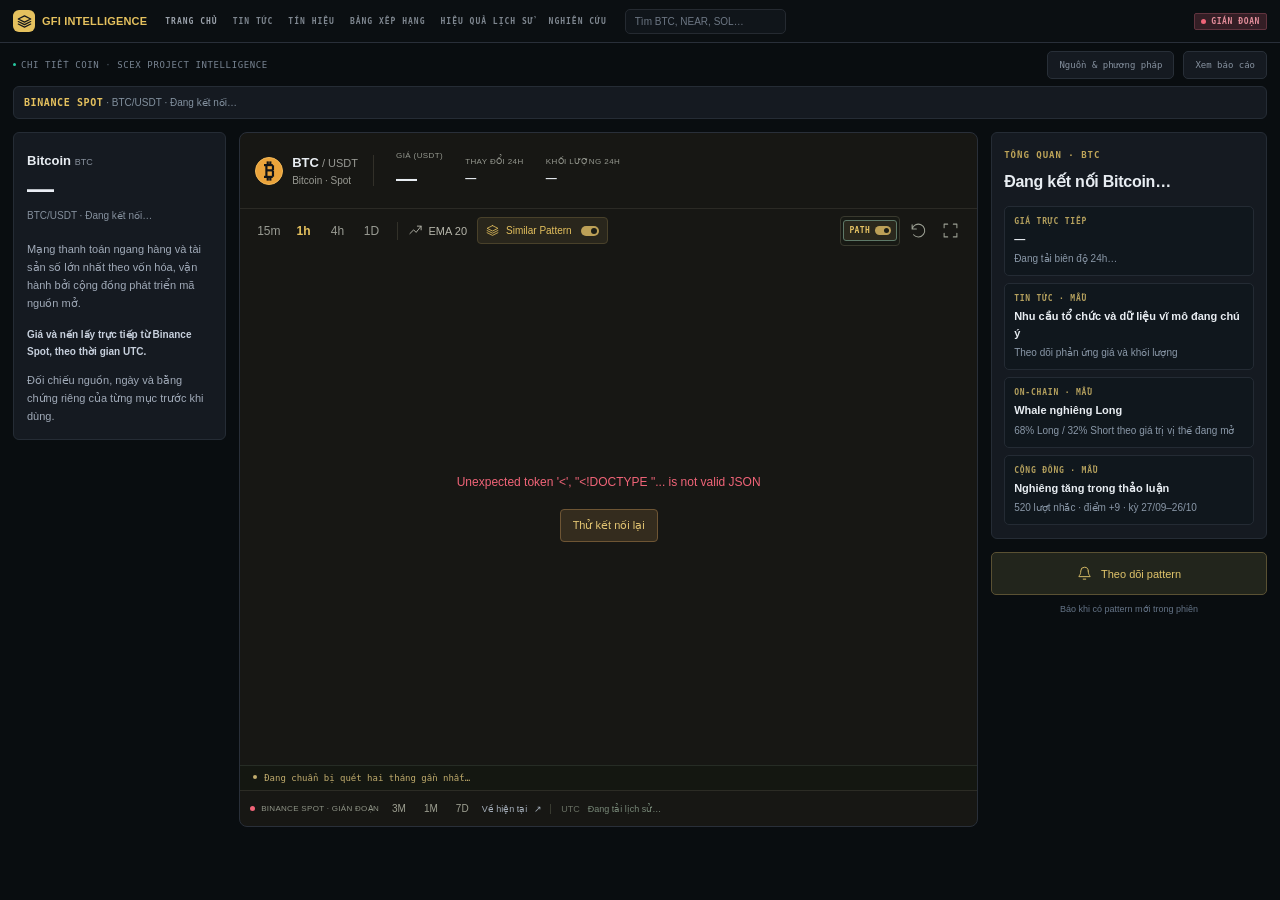
==== static/index.html @ c57b5324 "Initial GFI Similar Pattern V41 handoff" ====
<!doctype html>
<html lang="vi">
<head>
  <meta charset="UTF-8">
  <meta name="viewport" content="width=device-width, initial-scale=1">
  <meta name="theme-color" content="#0b0e11">
  <title>GFI Intelligence — Pattern Terminal</title>
  <link rel="icon" href="data:image/svg+xml,%3Csvg xmlns='http://www.w3.org/2000/svg' viewBox='0 0 32 32'%3E%3Crect width='32' height='32' rx='9' fill='%23e8bd57'/%3E%3Cpath d='M22 11h-9l-4 5 4 5h9v-6h-7' fill='none' stroke='%23101317' stroke-width='3'/%3E%3C/svg%3E">
  <link rel="stylesheet" href="styles.css">
  <link rel="stylesheet" href="reference.css?v=v40-r1">
  <link rel="stylesheet" href="spotlight.css?v=v41-arrow-only-r1">
  <script defer src="vendor/lightweight-charts.js"></script>
    <script defer src="live-feed.js?v=v39-case-sigma-r1"></script>
    <script defer src="pattern-presentation.js?v=v39-case-sigma-r1"></script>
    <script defer src="forecast-native.js?v=v40-v39-native-10-floor-r3"></script>
    <script defer src="forecast-arrows.js?v=v41-accuracy-r12"></script>
    <script defer src="app.js?v=v41-arrow-only-r1"></script>
</head>
<body>
<svg class="icon-library" xmlns="http://www.w3.org/2000/svg" aria-hidden="true"><defs>
  <symbol id="i-arrow" viewBox="0 0 24 24"><path d="M5 12h14m-6-6 6 6-6 6"/></symbol>
  <symbol id="i-trend" viewBox="0 0 24 24"><path d="m3 17 6-6 4 4 8-10m-6 0h6v6"/></symbol>
  <symbol id="i-bell" viewBox="0 0 24 24"><path d="M18 8a6 6 0 0 0-12 0c0 7-3 7-3 9h18c0-2-3-2-3-9M10 21h4"/></symbol>
  <symbol id="i-expand" viewBox="0 0 24 24"><path d="M8 3H3v5m13-5h5v5M3 16v5h5m13-5v5h-5"/></symbol>
  <symbol id="i-info" viewBox="0 0 24 24"><circle cx="12" cy="12" r="9"/><path d="M12 11v6m0-11v2"/></symbol>
  <symbol id="i-layer" viewBox="0 0 24 24"><path d="m12 3 10 5-10 5L2 8l10-5Zm-10 9 10 5 10-5M2 16l10 5 10-5"/></symbol>
  <symbol id="i-play" viewBox="0 0 24 24"><path d="m8 4 12 8-12 8V4Z"/></symbol>
  <symbol id="i-candle" viewBox="0 0 24 24"><path d="M7 2v4m0 10v6M17 2v8m0 8v4"/><path d="M4 6h6v10H4zm10 4h6v8h-6z"/></symbol>
  <symbol id="i-x" viewBox="0 0 24 24"><path d="m6 6 12 12M6 18 18 6"/></symbol>
  <symbol id="i-reset" viewBox="0 0 24 24"><path d="M3 10a9 9 0 1 1 2 8M3 4v6h6"/></symbol>
  <symbol id="i-check" viewBox="0 0 24 24"><path d="m5 12 4 4L19 6"/></symbol>
</defs></svg>

<div class="terminal" id="terminal">
  <header class="topbar">
    <a href="#" class="brand" aria-label="GFI Intelligence trang chủ"><span class="brand-mark"><svg><use href="#i-layer"/></svg></span><span>GFI <b>INTELLIGENCE</b></span></a>
    <nav class="topnav" aria-label="Điều hướng chính">
      <a href="#" class="active">TRANG CHỦ</a><a href="#context-news">TIN TỨC</a><a href="#chart-panel">TÍN HIỆU</a><button type="button" id="ranking-nav">BẢNG XẾP HẠNG</button><button type="button" id="performance-nav">HIỆU QUẢ LỊCH SỬ</button><button type="button" id="about-nav">NGHIÊN CỨU</button>
    </nav>
    <form class="coin-search" id="coin-search" role="search"><input id="coin-query" aria-label="Tìm coin" placeholder="Tìm BTC, NEAR, SOL…" autocomplete="off" aria-controls="search-result"><div id="search-result" hidden aria-label="Kết quả tìm coin"></div></form>
    <div class="top-actions"><span class="data-badge" id="dataset-note" title="Nguồn giá Binance Spot"><span id="connection-light" class="dot amber"></span> <span id="connection-label">ĐANG KẾT NỐI</span></span></div>
  </header>

  <div class="contextbar"><span><span class="dot green"></span> CHI TIẾT COIN <span class="crumb">·</span> SCEX PROJECT INTELLIGENCE</span><div class="context-actions"><button id="data-info">Nguồn &amp; phương pháp</button><button id="report-button">Xem báo cáo</button></div></div>
  <div class="scenario-banner"><strong>BINANCE SPOT</strong><span id="market-range-label"> · BTC/USDT · Đang tải ba tháng dữ liệu đến hiện tại…</span></div>

  <div class="workspace">
    <aside class="left-rail" aria-label="Tổng quan coin đang xem">
      <section class="rail-section asset-overview">
        <h1 id="asset-heading">Bitcoin <span>BTC</span></h1>
        <div class="reference-price" id="reference-price">—</div>
        <p class="reference-asof" id="reference-asof">BTC/USDT · Binance Spot · Đang kết nối…</p>
        <p class="reference-description" id="asset-description">Mạng thanh toán ngang hàng và tài sản số lớn nhất theo vốn hóa, vận hành bởi cộng đồng phát triển mã nguồn mở.</p>
        <p class="reference-scope">Giá và nến lấy trực tiếp từ Binance Spot, theo thời gian UTC.</p>
        <p class="reference-description">Đối chiếu nguồn, ngày và bằng chứng riêng của từng mục trước khi dùng.</p>
      </section>
    </aside>

    <main class="main-content" id="main-content">
      <section class="chart-panel" id="chart-panel" aria-label="Biểu đồ giá Bitcoin">
        <div class="market-header">
          <div class="market-identity"><span class="bitcoin small" id="asset-glyph">₿</span><div><strong id="asset-pair">BTC<span class="quote"> / USDT</span></strong><span class="market-subtitle" id="asset-subtitle">Bitcoin · Spot</span></div></div>
          <div class="market-stat primary-stat"><span>GIÁ (USDT)</span><strong id="market-price">—</strong></div>
          <div class="market-stat"><span>THAY ĐỔI 24H</span><strong id="market-change">—</strong></div>
          <div class="market-stat volume-stat"><span>KHỐI LƯỢNG 24H</span><strong id="market-volume">—</strong></div>
        </div>
        <div class="chart-toolbar">
          <div class="timeframes" aria-label="Chọn khung nến"><button data-frame="15m">15m</button><button data-frame="1h" class="selected" aria-pressed="true">1h</button><button data-frame="4h">4h</button><button data-frame="1d">1D</button></div>
          <span class="toolbar-separator"></span>
          <button class="toolbar-button" id="ema-toggle" aria-label="EMA 20" aria-pressed="true"><svg><use href="#i-trend"/></svg><span>EMA 20</span></button>
          <button class="pattern-toggle" id="pattern-toggle" aria-pressed="true"><svg><use href="#i-layer"/></svg><span>Similar Pattern</span><span class="switch-mini"></span></button>
          <div class="toolbar-end"><div class="forecast-layer-toggles" id="forecast-layer-toggles" aria-label="Lớp dự báo"><button type="button" class="forecast-layer-toggle" id="forecast-line-toggle" aria-pressed="true" title="Bật/tắt nét đứt dự báo"><span>LINE</span><span class="switch-mini"></span></button><button type="button" class="forecast-layer-toggle" id="forecast-candle-toggle" aria-pressed="true" title="Bật/tắt nến hollow dự báo"><span>CANDLE</span><span class="switch-mini"></span></button><div class="forecast-scenario-toggles" id="forecast-scenario-toggles" aria-label="Nhánh nến dự báo" hidden><button type="button" class="forecast-layer-toggle forecast-long-toggle" id="forecast-long-toggle" aria-pressed="true" title="Bật/tắt nến dự báo LONG — kịch bản tăng màu xanh"><span>LONG</span><span class="switch-mini"></span></button><button type="button" class="forecast-layer-toggle forecast-short-toggle" id="forecast-short-toggle" aria-pressed="true" title="Bật/tắt nến dự báo SHORT — kịch bản giảm màu đỏ"><span>SHORT</span><span class="switch-mini"></span></button></div></div><button class="icon-button" id="reset-chart" aria-label="Đặt lại vùng xem"><svg><use href="#i-reset"/></svg></button><button class="icon-button" id="expand-chart" aria-label="Mở rộng biểu đồ" aria-pressed="false"><svg><use href="#i-expand"/></svg></button></div>
        </div>
        <div class="chart-stage" id="chart-stage">
          <div class="chart-caption"><span id="chart-title">BTC / USDT · 1h · GFI</span><span class="ohlc" id="ohlc">Kéo để di chuyển · Cuộn để thu phóng</span></div>
          <div id="forecast-horizon-note" class="forecast-horizon-note" hidden></div>
          <div class="forecast-label forecast-label-up" id="forecast-up-label" hidden><span><b id="forecast-up-label-prob">—</b></span><strong id="forecast-up-label-target">—</strong></div>
          <div class="forecast-label forecast-label-down" id="forecast-down-label" hidden><span><b id="forecast-down-label-prob">—</b></span><strong id="forecast-down-label-target">—</strong></div>
          <div class="forecast-price-tag forecast-price-tag-up" id="forecast-up-price-tag" hidden></div>
          <div class="forecast-price-tag forecast-price-tag-down" id="forecast-down-price-tag" hidden></div>
          <div class="forecast-axis-dot forecast-axis-dot-up" id="forecast-up-axis-dot" hidden></div>
          <div class="forecast-axis-dot forecast-axis-dot-down" id="forecast-down-axis-dot" hidden></div>
          <div class="forecast-entry-line" id="forecast-entry-line" hidden></div>
          <div class="forecast-html-overlay" id="forecast-overlay" hidden aria-hidden="true"></div>
          <div class="forecast-origin-line" id="forecast-origin-line" hidden></div>
          <div class="forecast-origin-dot" id="forecast-origin-dot" hidden></div>
          <div class="pattern-explorer pattern-timeline" id="pattern-explorer" hidden>
            <span class="pattern-explorer-label">PATTERNS · 2M</span>
            <div class="pattern-navigation" role="group" aria-label="Duyệt pattern theo thời gian">
              <button class="pattern-step" id="pattern-previous" aria-label="Pattern trước đó" title="Pattern cũ hơn"><svg class="arrow-back"><use href="#i-arrow"/></svg></button>
              <button class="pattern-current" id="pattern-focus-button" title="Định vị pattern đang chọn"><span id="pattern-current-name"></span><span class="pattern-lifecycle" id="pattern-current-status"></span><time id="pattern-current-time"></time></button>
              <button class="pattern-step" id="pattern-next" aria-label="Pattern tiếp theo" title="Pattern gần hiện tại hơn"><svg><use href="#i-arrow"/></svg></button>
            </div>
            <button class="pattern-latest" id="pattern-latest" title="Đến pattern mới nhất">Mới nhất ↗</button>
            <button type="button" class="spotlight-focus" id="spotlight-focus" aria-pressed="false" title="Phóng to vùng Entry và TP/SL; không thay đổi giá hay tỷ lệ thắng" hidden>⊕ Phóng to</button>
          </div>
          <div class="chart" id="price-chart"></div>
          <div class="chart-state" id="chart-state"><span class="spinner"></span> Đang quét cấu trúc giá…</div>
          <div class="chart-watermark" aria-hidden="true">GFI<span>INTELLIGENCE</span></div>
        </div>
        <div class="pipeline-status" id="pipeline-status" role="status" data-status="backfilling">Đang chuẩn bị quét hai tháng gần nhất…</div>
        <div class="chart-bottom"><span id="replay-label"><span class="dot amber"></span> Đang kết nối Binance…</span><div class="chart-range-controls"><button class="range-button" data-range="3m" title="Xem toàn bộ ba tháng đã tải">3M</button><button class="range-button" data-range="1m">1M</button><button class="range-button" data-range="1w" title="Xem 7 ngày gần nhất">7D</button><button id="latest-button" class="text-button">Về hiện tại <span>↗</span></button><span class="utc-label">UTC</span></div><span class="history-loaded-label" id="history-loaded-label">Đang tải lịch sử…</span><span id="visible-range-label" class="visible-range-label" aria-label="Khoảng thời gian đang hiển thị"></span><span id="last-update" class="last-update"></span></div>
      </section>

    </main>

    <aside class="right-rail" aria-label="Góc nhìn và tín hiệu">
      <section class="rail-section reference-overview" aria-label="Tổng quan coin đang xem"><div class="rail-eyebrow" id="overview-eyebrow">TỔNG QUAN · BTC</div><h2 id="market-overview-heading">Đang kết nối thị trường BTC/USDT…</h2><div class="overview-card"><span>GIÁ TRỰC TIẾP</span><h3 id="market-overview-price">Binance Spot · BTC/USDT</h3><p id="market-overview-range">Đang tải biên độ 24h…</p></div><div class="overview-card" id="context-news"><span>TIN TỨC · MẪU</span><h3>Nhu cầu tổ chức và dữ liệu vĩ mô đang chú ý</h3><p>Theo dõi phản ứng giá và khối lượng</p></div><div class="overview-card"><span>ON-CHAIN · MẪU</span><h3>Whale nghiêng Long</h3><p>68% Long / 32% Short theo giá trị vị thế đang mở</p></div><div class="overview-card"><span>CỘNG ĐỒNG · MẪU</span><h3>Nghiêng tăng trong thảo luận</h3><p>520 lượt nhắc · điểm +9 · kỳ 27/09–26/10</p></div></section>
      <div class="notification-anchor" id="notification-anchor"><button class="alert-button" id="alert-button" aria-expanded="false" aria-controls="pattern-notification"><svg><use href="#i-bell"/></svg><span id="alert-button-label">Theo dõi pattern</span><span class="notification-dot" id="notification-dot" hidden></span></button><span class="alert-note" id="pattern-alert-note">Báo khi có pattern mới trong phiên</span>
        <section class="notification-panel" id="pattern-notification" aria-label="Thông báo pattern gần nhất" hidden><div class="notification-heading"><span><svg><use href="#i-bell"/></svg> <span id="notification-heading-label">PATTERN GẦN NHẤT</span></span><button class="icon-button" id="close-notification" aria-label="Đóng thông báo pattern"><svg><use href="#i-x"/></svg></button></div><div class="notification-empty" id="notification-empty">Chưa có pattern cho khung đang xem.</div><div id="notification-content" hidden><div class="notification-time" id="notification-time"></div><h2 id="notification-name"></h2><div class="notification-direction" id="notification-direction"></div><div class="notification-pattern-status" id="notification-pattern-status"></div><dl class="notification-metrics"><div><dt id="notification-match-label">Độ khớp hình dạng</dt><dd id="notification-similarity">—</dd></div><div class="probability-line up"><dt>Xác suất tăng</dt><dd id="notification-up-probability">—</dd></div><div class="probability-line down"><dt>Xác suất giảm</dt><dd id="notification-down-probability">—</dd></div></dl><p id="notification-evidence-note" class="accuracy-source"></p><p id="notification-accuracy-note" class="accuracy-source">Xác suất tăng/giảm được tính từ các trường hợp lịch sử đã kết thúc.</p><button class="notification-view" id="notification-view">Xem trên biểu đồ <svg><use href="#i-arrow"/></svg></button></div></section>
      </div>
    </aside>
  </div>
</div>

<dialog id="info-dialog">
  <div class="dialog-heading"><span class="eyebrow gold">GFI / NGUỒN &amp; PHƯƠNG PHÁP</span><button class="icon-button" id="close-dialog" aria-label="Đóng thông tin"><svg><use href="#i-x"/></svg></button></div>
  <h2>Nguồn dữ liệu &amp; cách đọc chỉ số</h2>
  <div class="dialog-body">
    <p>Chọn BTC, NEAR hoặc SOL ở ô Tìm coin. Giá và nến lấy từ Binance Spot, UTC, WebSocket trực tiếp và REST dự phòng mỗi 5 giây. Dữ liệu, thông báo và bộ quét tách riêng theo coin và khung nến. Pattern search hiện tập trung vào 15m, 1h và 4h; biểu đồ 1D vẫn xem được nhưng phần pattern đang tạm dừng.</p>
    <h3>Thư viện và kiểm định</h3>
    <p>BTC 15m/1h/4h giữ nguyên cấu hình đã chốt. Lượt nghiên cứu mới dành cho NEAR/SOL: 78 định nghĩa mô hình giá đều có bộ tìm tự động, gồm đủ 25 template gốc. Khung 1W đã bỏ khỏi pipeline để tập trung dữ liệu vào bốn khung có tính thực dụng hơn. Không chạy mẫu nến Nhật hoặc harmonic. Xem <a href="library.html">thư viện mô hình giá</a> để tra hình dạng, nguồn và quy tắc nhận diện.</p>
    <p>20% đầu của lịch sử chỉ đo biến động và nhiễu giá để điều chỉnh tham số phụ thuộc coin, rồi khóa lại. Toàn bộ 80% còn lại kiểm định mọi cấu hình áp dụng được; ngưỡng similarity cố định 0,85. Không chọn detector hay similarity bằng accuracy; chỉ có nấc sàn số mẫu riêng từng coin–khung được chọn sau lượt test để phục vụ coverage, nên kết quả này mang tính thăm dò. Cấu hình được lưu trước khi tính kết quả; mốc test không tự dịch khi thêm nến realtime. Lịch sử NEAR từng được xem ở các lượt trước; bằng chứng mới tiếp tục tích luỹ sau lúc kích hoạt.</p>
    <p>Tiêu chí kích hoạt: tỷ lệ TP trước SL &gt;55%. Pattern search hiện dùng 15m = 100, 1h = 75, 4h = 50; 1D tạm dừng. Nếu riêng coin–khung chưa đủ hai cấu hình đạt chuẩn, ladder 15m/1h/4h chỉ được hạ tới 50/30/20 và được cố định trong registry. Đây là cơ chế coverage thăm dò, không phải bằng chứng độc lập mới. Entry tại giá mở nến tiếp theo; theo dõi tối đa 48 nến của khung đó. Cùng một nến chạm TP và SL hoặc hết hạn đều tính là không thắng. Báo cáo có khoảng tin cậy 95%, chi phí giả định 0,3% mỗi vòng và p-value hiệu chỉnh nhiều phép thử. Đạt ngưỡng lọc chưa đồng nghĩa đã chứng minh có lợi thế hoặc có lãi sau phí.</p>
    <p>Mỗi bộ nhận diện bắt đầu khi đủ dữ liệu riêng: template gốc theo pivot cần năm điểm đã xác nhận; Close Path cần 21 nến; đường cong xét riêng cửa sổ 24/48/96 nến; island cần ít nhất bốn nến và gap thật. Giữ mọi tín hiệu chồng lấn và theo dõi kết quả riêng; cùng một tín hiệu tải lại chỉ đếm một lần. Hết hạn nằm trong N và tính không thắng. Các mẫu có thể phụ thuộc nhau; Wilson/p-value là giá trị danh nghĩa, chưa điều chỉnh tương quan do chồng lấn.</p>
    <p id="research-summary">Đang tải trạng thái nghiên cứu…</p>
    <h3>Độ khớp và xác suất</h3>
    <p>NEAR/SOL dùng tỷ lệ TP trước SL từ mốc kiểm định đã cố định để sàng lọc cấu hình. Độ khớp hình dạng là chỉ số khác. BTC 15m/1h/4h dùng cấu hình lịch sử đã chốt, không tính lại theo coin khác; không dùng similarity làm xác suất thắng. Pattern search 1D hiện tạm dừng.</p>
    <p>Inverse được kiểm định bằng lệnh ngược chiều thực tế, với cùng TP/SL đối xứng. Không lấy 100% trừ accuracy: hết hạn hoặc cùng nến chạm cả hai mức có thể khiến cả hai chiều đều không thắng. Inverse vẫn phải đạt &gt;55% và đủ số mẫu tối thiểu của từng khung.</p>
    <h3>Luồng realtime</h3>
    <p>Bộ quét nền kiểm tra nguồn mỗi 3 giây, chỉ xét nến đóng, tải bù khi gián đoạn và ghi nhật ký riêng. Với NEAR/SOL, mọi cấu hình tiếp tục được quan sát từ mốc kiểm định. Cấu hình đạt chuẩn được hiển thị như tín hiệu; mẫu có độ tương đồng hình dạng &gt;90% nhưng chưa đạt accuracy/sample vẫn hiện dưới nhãn “Tham khảo”, không phát tín hiệu giao dịch. Accuracy xuống dưới 55% sẽ bị tắt. Server cần chạy để cập nhật liên tục.</p>
    <p>Chart lịch sử hai tháng được dựng lại với model hiện hành; không phải mọi pattern lúc đó đều đã là tín hiệu có thể giao dịch. Chấm trắng và đường ngang đánh dấu Entry; các nhãn giá TP/SL là mức tham chiếu R:R 1:1. V41 chỉ vẽ hai mũi tên PATH từ đường lịch sử đại diện, không hiển thị nến dự báo mờ. Độ đậm hướng chính theo accuracy cấu hình, tách biệt độ khớp hình dạng và xác suất tăng/giảm. Bản V34 cũ có nến rỗng và nét đứt, chỉ dùng khi mở phiên bản đó. Các thẻ tin tức/on-chain/cộng đồng là dữ liệu mẫu để xem bố cục.</p>
  </div>
</dialog>
<dialog id="demo-signal-dialog" aria-labelledby="demo-signal-title"><div class="dialog-heading"><span class="eyebrow gold">TÍN HIỆU MINH HỌA</span><button class="icon-button" id="close-demo-signal" aria-label="Đóng chi tiết tín hiệu mẫu"><svg><use href="#i-x"/></svg></button></div><h2 id="demo-signal-title"></h2><p class="demo-signal-time" id="demo-signal-time"></p><dl class="demo-signal-details" id="demo-signal-details"></dl><p class="demo-signal-note">Dữ liệu mẫu để xem cách hiển thị đa coin và đa loại tín hiệu. Chưa kết nối nguồn Whales copy, Quant hoặc Macro cho các dòng này.</p></dialog>
<div class="toast" id="toast" role="status" hidden></div>
</body>
</html>
---- static/styles.css ----
@font-face{font-family:Terminal;src:local("Inter"),local("Segoe UI");font-display:swap}
:root{color-scheme:dark;--bg:#0b0e11;--surface:#11161c;--raised:#171d24;--line:#252c35;--text:#e8edf2;--muted:#8a95a3;--gold:#e4bb58;--green:#27c7a0;--red:#f06478;--chart:#171714;--blue:#6dacf5}
*{box-sizing:border-box}html{scroll-behavior:smooth;scroll-padding-top:20px}body{margin:0;background:var(--bg);color:var(--text);font-family:Terminal,Inter,"Segoe UI",sans-serif;font-size:13px;-webkit-font-smoothing:antialiased}button,a{-webkit-tap-highlight-color:transparent}button,input,select{font:inherit}button{color:inherit;background:none;border:0;cursor:pointer}a{color:inherit;text-decoration:none}button:focus-visible,a:focus-visible{outline:2px solid var(--gold);outline-offset:4px}button:disabled{cursor:default;opacity:.4}svg{width:17px;height:17px;fill:none;stroke:currentColor;stroke-width:1.5;stroke-linecap:round;stroke-linejoin:round;flex-shrink:0}.icon-library{position:absolute;width:0;height:0;overflow:hidden}[hidden]{display:none!important}.terminal{max-width:1800px;margin:auto}.topbar{height:62px;border-bottom:1px solid var(--line);display:flex;align-items:center;gap:48px;padding:0 24px;background:#0f1318}.brand{display:flex;align-items:center;gap:10px;font-size:13px;font-weight:700;letter-spacing:.2px;white-space:nowrap}.brand b{font-weight:600;color:var(--gold)}.brand-mark{width:28px;height:28px;display:grid;place-items:center;background:var(--gold);color:#14171c;border-radius:8px;font-size:21px;font-weight:800}.topnav{display:flex;height:100%;gap:30px;align-items:center;color:var(--muted)}.topnav a,.topnav button{position:relative;height:100%;display:flex;align-items:center;font-size:12px;padding:0}.topnav .active{color:var(--text)}.topnav .active:after{content:"";position:absolute;bottom:0;height:2px;background:var(--gold);left:0;right:0}.top-actions{display:flex;align-items:center;gap:16px;margin-left:auto}.local-badge{font-size:10px;font-weight:600;letter-spacing:1px;display:flex;align-items:center;gap:7px;color:#b5c0cd}.dot{width:5px;height:5px;border-radius:50%;background:var(--muted);display:inline-block;flex-shrink:0}.dot.amber{background:var(--gold)}.dot.green{background:var(--green)}.dot.red{background:var(--red)}.local-badge .dot{background:var(--gold)}.icon-button{width:28px;height:30px;display:inline-flex;align-items:center;justify-content:center;border-radius:4px;color:var(--muted);padding:0}.icon-button:hover{background:var(--raised);color:var(--text)}.contextbar{height:44px;padding:0 24px;display:flex;justify-content:space-between;align-items:center;color:var(--muted);font-size:10px;letter-spacing:1px}.contextbar b{font-weight:500;color:#c1c9d3}.crumb{margin:0 10px;color:#4e5864}.dataset-note{font-size:10px;letter-spacing:.2px}.workspace{display:grid;grid-template-columns:190px minmax(0,1fr) 230px;gap:16px;padding:0 20px 20px}.left-rail,.right-rail{min-width:0}.rail-section{padding:19px 15px;border:1px solid var(--line);background:var(--surface);border-radius:7px;margin-bottom:12px}.rail-eyebrow{font-size:9px;font-weight:600;letter-spacing:1px;color:var(--muted);display:flex;align-items:center;gap:6px;margin-bottom:18px;line-height:1.5}.asset-name{display:flex;align-items:center;gap:10px}.bitcoin{background:#eaa33b;border:1px solid #f3b857;color:#101317;width:31px;height:31px;border-radius:50%;display:inline-flex;align-items:center;justify-content:center;font-size:24px;line-height:1;font-weight:600;flex-shrink:0}.asset-name h1{font-size:17px;letter-spacing:-.5px;margin:0 0 3px;font-weight:650}.asset-name div>span{font-size:10px;color:var(--muted)}.rail-price{font-size:25px;letter-spacing:-1px;font-weight:650;margin-top:20px;font-variant-numeric:tabular-nums}.change{font-size:11px;display:inline-block;margin-top:7px;color:var(--green)}.positive{color:var(--green)!important}.negative{color:var(--red)!important}.rail-divider{height:1px;background:var(--line);margin:19px 0}.rail-copy{color:#a1acba;line-height:1.7;font-size:11px;margin:0 0 25px}.rail-small-label{font-size:9px;color:var(--muted);letter-spacing:.7px}.range-values{display:flex;justify-content:space-between;margin-top:8px;font-size:10px;font-variant-numeric:tabular-nums}.range-track{height:3px;background:#2c3338;margin:11px 0 3px;position:relative}.range-track span{position:absolute;height:7px;width:3px;background:var(--gold);left:50%;top:-2px}.rail-menu{padding:17px 8px}.rail-menu>.rail-eyebrow{padding:0 7px;margin-bottom:12px;font-size:8px}.rail-item{display:flex;align-items:center;gap:9px;width:100%;padding:12px 8px;color:var(--muted);font-size:11px;text-align:left;border-radius:4px}.rail-item svg{width:14px;height:14px}.rail-item span{margin-left:auto}.rail-item.active{background:#24231e;color:var(--gold)}.rail-item:not(.active):hover{background:var(--raised);color:var(--text)}.watchlist{padding:17px 14px}.watchlist>.rail-eyebrow{margin-bottom:10px}.watchlist button{padding:12px 0;width:100%;display:flex;justify-content:space-between;align-items:center;color:#a1adbb;font-size:11px;border-bottom:1px solid #20262e}.watchlist button:last-child{border:0}.watchlist button>span:last-child{display:flex;align-items:center;gap:8px;color:var(--muted)}.watchlist button svg{width:12px;height:12px}.watchlist button.selected>span:last-child{color:var(--gold)}.rail-foot{display:flex;gap:10px;align-items:center;color:#667281;padding:16px 10px;font-size:10px;line-height:1.7}.small-g{font-size:23px;font-weight:700;color:#58606a}.main-content{min-width:0}.chart-panel{border:1px solid var(--line);border-radius:8px;background:var(--chart);overflow:hidden}.market-header{display:flex;align-items:center;gap:24px;min-height:81px;padding:16px 19px;border-bottom:1px solid #2b2a25}.market-identity{display:flex;align-items:center;gap:9px;padding-right:15px;border-right:1px solid #323029}.bitcoin.small{width:28px;height:28px;font-size:21px}.market-identity strong{font-size:14px;white-space:nowrap}.quote{color:#989994;font-size:11px;font-weight:400}.market-subtitle{display:block;color:#999a93;font-size:10px;margin-top:5px}.market-subtitle span{color:#777a72}.market-stat{display:flex;flex-direction:column;gap:6px;white-space:nowrap}.market-stat>span{font-size:9px;color:#95988f;letter-spacing:.4px}.market-stat>strong{font-size:12px;font-weight:600;font-variant-numeric:tabular-nums}.market-stat.primary-stat>strong{font-size:20px;letter-spacing:-.7px}.chart-toolbar{min-height:47px;display:flex;gap:13px;align-items:center;padding:5px 13px;flex-wrap:wrap}.timeframes{display:flex;gap:4px}.timeframes button{min-width:30px;height:30px;color:#999b93;font-size:12px;padding:4px}.timeframes button.selected{color:var(--gold);font-weight:650}.toolbar-separator{height:18px;width:1px;background:#323129}.toolbar-button{display:flex;align-items:center;gap:6px;font-size:11px;color:#b5b5aa;padding:5px 0}.toolbar-button svg{width:15px;height:15px}.toolbar-button[aria-pressed=false]{color:#6c7069}.pattern-toggle{display:flex;align-items:center;gap:7px;background:#29261c;border:1px solid #49412a;border-radius:4px;color:var(--gold);font-size:10px;padding:6px 8px;white-space:nowrap}.pattern-toggle svg{width:13px;height:13px}.switch-mini{width:18px;height:10px;background:#bca057;border-radius:8px;position:relative;margin-left:2px}.switch-mini:after{content:"";position:absolute;right:2px;top:2px;width:6px;height:6px;border-radius:50%;background:#1d1e16}.pattern-toggle[aria-pressed=false]{background:transparent;border-color:#35352d;color:#92968c}.pattern-toggle[aria-pressed=false] .switch-mini{background:#53574f}.pattern-toggle[aria-pressed=false] .switch-mini:after{left:2px;right:auto}.toolbar-end{display:flex;gap:4px;margin-left:auto}.toolbar-end .icon-button{color:#999d91}.chart-stage{position:relative;padding-top:37px}.chart-caption{position:absolute;top:4px;left:17px;right:80px;display:flex;gap:12px;flex-wrap:wrap;align-items:center;z-index:2;pointer-events:none;color:#999c91;font-size:11px}.ohlc{font-size:9px;color:#747d70}.chart{height:455px;position:relative;z-index:1}.chart-state{position:absolute;inset:0;display:flex;align-items:center;justify-content:center;gap:10px;background:var(--chart);color:#b8b8a8;z-index:5;font-size:12px}.chart-state.error{flex-direction:column;padding:25px;text-align:center;color:var(--red)}.spinner{width:15px;height:15px;border:1.5px solid #474632;border-top-color:var(--gold);border-radius:50%;animation:spin 1s linear infinite}@keyframes spin{to{transform:rotate(360deg)}}.chart-watermark{position:absolute;bottom:60px;left:27px;z-index:2;color:#56584e;opacity:.35;pointer-events:none;font-weight:700;font-size:24px;letter-spacing:-1px}.chart-watermark span{font-size:8px;display:block;letter-spacing:2px;margin-top:0}.chart-bottom{min-height:36px;border-top:1px solid #2c2c25;display:flex;justify-content:space-between;gap:10px;align-items:center;padding:6px 14px;font-size:9px;color:#8e9386}.chart-bottom>div{display:flex;align-items:center;gap:10px}.chart-bottom>span{display:flex;gap:6px;align-items:center;font-size:9px;letter-spacing:.3px}.text-button{display:inline-flex;gap:7px;align-items:center;color:#a5afbb;font-size:10px;padding:5px 0;white-space:nowrap}.text-button:hover{color:var(--gold)}.text-button svg{width:11px;height:11px}.utc-label{color:#686f63;font-size:9px;border-left:1px solid #383a30;padding-left:10px}.pattern-insight{display:flex;align-items:center;gap:11px;padding:16px;background:#151b20;border-top:1px solid var(--line);min-height:91px}.insight-icon{width:31px;height:34px;border-radius:6px;background:#2c281e;display:flex;align-items:center;justify-content:center;color:var(--gold);flex-shrink:0}.insight-icon svg{width:16px;height:16px}.insight-content{min-width:0;flex:1}.insight-heading{display:flex;gap:9px;align-items:center;flex-wrap:wrap}.eyebrow{font-size:9px;letter-spacing:1px;font-weight:600}.gold{color:var(--gold)}.subtle{font-size:9px;color:var(--muted)}.insight-title{font-size:13px;line-height:1.5;margin-top:5px;font-weight:600}.insight-meta{font-size:10px;color:var(--muted);margin-top:5px;line-height:1.7}.insight-meta strong{color:#dce3ea;font-weight:500}.direction-tag{font-size:8px;padding:3px 5px;border-radius:3px;background:#1c3933;color:var(--green);letter-spacing:.5px;margin-left:5px;vertical-align:middle}.direction-tag.short{background:#37252b;color:var(--red)}.outline-button{display:inline-flex;align-items:center;justify-content:center;gap:7px;padding:9px 10px;border:1px solid #38414a;border-radius:4px;color:#d4dce5;font-size:10px;white-space:nowrap}.outline-button svg{width:12px;height:12px}.outline-button:hover,.outline-button[aria-expanded=true]{border-color:#a0874b;color:var(--gold)}.similar-panel{background:#11191f;border-top:1px solid var(--line);padding:20px 17px}.similar-top{display:flex;justify-content:space-between;align-items:flex-start;gap:14px}.similar-top h2{font-size:14px;font-weight:500;margin:7px 0 18px}.similar-matches{display:grid;grid-template-columns:repeat(3,minmax(0,1fr));gap:9px}.match-button{text-align:left;border:1px solid #2d3741;border-radius:5px;background:#172129;padding:12px 10px;min-width:0}.match-button.selected{border-color:#5d8bb2;background:#182b3a}.match-top{display:flex;justify-content:space-between;gap:4px;color:#b5c0cb;font-size:10px}.match-score{color:#9bc4f3;font-weight:600}.match-date{font-size:11px;margin:10px 0 8px;font-variant-numeric:tabular-nums}.match-return{display:flex;justify-content:space-between;flex-wrap:wrap;gap:5px;font-size:9px;color:var(--muted)}.match-return strong{font-size:10px;font-weight:500}.similar-disclosure{color:#8092a3;font-size:9px;line-height:1.8;margin-top:12px}.similar-disclosure>span:last-child{display:block;color:#627487}.ghost-key{height:0;width:18px;border-top:1px dashed var(--blue);display:inline-block;vertical-align:middle;margin-right:4px}.history-panel{background:var(--surface);border:1px solid var(--line);border-radius:8px;margin-top:15px;overflow:hidden;scroll-margin-top:20px}.section-heading{padding:19px 17px 16px;display:flex;justify-content:space-between;gap:14px;align-items:center}.section-heading h2{font-size:13px;margin:0;display:flex;gap:7px;align-items:center;font-weight:600}.inline-info{padding:0;display:flex;color:#ab9256}.inline-info svg{width:12px;height:12px}.section-subtitle{font-size:10px;color:#7d8997;display:block;margin-top:7px}.history-filters{display:flex;border:1px solid #303844;border-radius:5px;background:#0c1117;padding:3px;gap:3px}.history-filters button{font-size:10px;white-space:nowrap;padding:6px 8px;color:var(--muted);border-radius:3px}.history-filters button span{margin-left:4px;opacity:.65;font-size:9px}.history-filters button.selected{background:var(--gold);color:#1b1c15}.table-wrap{overflow-x:auto;padding:0 16px}table{border-collapse:collapse;width:100%;white-space:nowrap;font-size:10px}th{text-align:left;font-size:8px;letter-spacing:.8px;color:#8190a1;font-weight:500;padding:11px 6px;border-top:1px solid var(--line);border-bottom:1px solid var(--line)}td{padding:13px 6px;border-bottom:1px solid #252d36;vertical-align:middle}td.numeric,th.numeric{text-align:right;font-variant-numeric:tabular-nums}tbody tr:last-child td{border-bottom:0}tbody tr:hover{background:#1a222c}tbody tr.is-selected{background:#24251f}td .row-asset{display:flex;align-items:center;gap:5px;font-weight:600}td .bitcoin{width:14px;height:14px;font-size:11px;border:0}td .row-name{font-size:10px;font-weight:500;color:#d5deea}td .row-meta{font-size:8px;color:var(--muted);margin-top:5px;display:flex;align-items:center;gap:5px}td .row-badge{border:1px solid #34424e;color:#9ab5ca;border-radius:3px;padding:2px 4px;font-size:8px}td .row-time{color:#b1bfd0;font-size:9px}td .row-status{display:block;font-size:8px;color:#6e7f90;margin-top:5px}.status-open{color:var(--green)!important}.detail-button{font-size:9px;color:var(--gold);white-space:nowrap;padding:5px 0 5px 6px}.detail-button:hover{text-decoration:underline}.history-footer{border-top:1px solid var(--line);padding:9px 17px;display:flex;align-items:center;justify-content:space-between;gap:8px}.history-footer>span{font-size:9px;color:#6d7b8b}.history-footer .text-button{font-size:9px}.empty-state{text-align:center;padding:36px 12px;color:var(--muted)}.page-foot{display:flex;align-items:center;justify-content:space-between;gap:15px;padding:18px 3px;color:#505e6c;font-size:8px;letter-spacing:.7px}.page-foot a{color:#7c8b99;letter-spacing:0}.foot-slash{margin:0 8px}.focus-section{padding:19px 16px;background:linear-gradient(160deg,#1f211b,#12171b 65%)}.focus-section .rail-eyebrow{color:#b59a5c;margin-bottom:12px;font-size:8px}.focus-section h2{font-size:17px;line-height:1.45;letter-spacing:-.35px;font-weight:550;margin:0 0 11px}.focus-section p{font-size:11px;line-height:1.7;color:#9da7b1;margin:0 0 17px}.gold-link{font-size:10px;color:var(--gold);display:flex;align-items:center;gap:8px;text-align:left;padding:0;line-height:1.6}.gold-link svg{width:12px;height:12px}.levels-section{padding:17px 14px}.levels-section .rail-eyebrow{font-size:8px;letter-spacing:.6px;margin-bottom:16px;justify-content:space-between;flex-wrap:wrap;gap:6px}.level-row{display:flex;justify-content:space-between;gap:8px;align-items:center;padding:10px 0;font-size:11px}.level-row>span{color:var(--muted);font-size:10px;display:flex;align-items:center;gap:5px}.level-row strong{font-weight:500;font-variant-numeric:tabular-nums}.risk-reward{display:flex;justify-content:space-between;border-top:1px solid var(--line);padding-top:13px;margin-top:5px;color:#8391a2;font-size:9px}.risk-reward span:last-child{color:#b8c3d0}.levels-note{font-size:9px;color:#67788a;line-height:1.6;margin-top:13px}.feed-section{padding:17px 14px 4px}.feed-section .rail-eyebrow{font-size:8px;gap:7px;flex-wrap:wrap;margin-bottom:8px}.sample-tag{font-size:7px;border:1px solid #343b43;padding:2px 4px;border-radius:2px;letter-spacing:.3px}.feed-section article{border-top:1px solid var(--line);padding:15px 0 12px}.feed-section article:first-of-type{border-top:0}.article-category{font-size:8px;color:#a88f51;letter-spacing:.7px}.feed-section h3{font-size:11px;font-weight:550;line-height:1.6;margin:6px 0}.feed-section p{font-size:10px;color:#788899;line-height:1.65;margin:0}.alert-button{display:flex;justify-content:center;align-items:center;gap:8px;background:#1d211e;border:1px solid #4b472f;border-radius:5px;padding:11px 8px;width:100%;color:#d8bc70;font-size:10px}.alert-button svg{width:14px;height:14px}.alert-button.saved{color:var(--green);border-color:#2b6858;background:#13241f}.alert-note{font-size:8px;color:#5c6a7a;display:block;text-align:center;margin:8px 0 18px}.is-expanded .workspace{grid-template-columns:minmax(0,1fr)}.is-expanded .left-rail,.is-expanded .right-rail{display:none}.is-expanded .chart{height:600px}.toast{position:fixed;left:50%;bottom:30px;transform:translateX(-50%);z-index:20;background:#24302d;border:1px solid #426654;border-radius:7px;box-shadow:0 6px 40px #0006;color:#d8eee0;padding:13px 20px;font-size:12px;max-width:calc(100vw - 30px);text-align:center}dialog{background:#12191f;color:var(--text);border:1px solid #36404a;border-radius:12px;padding:24px;max-width:610px;width:calc(100% - 32px);max-height:85vh}dialog::backdrop{background:#05080bba;backdrop-filter:blur(4px)}.dialog-heading{display:flex;align-items:center;justify-content:space-between;gap:12px}dialog h2{font-size:23px;font-weight:550;letter-spacing:-.5px;margin:18px 0 20px}.dialog-body{font-size:12px;color:#a1b0bf;line-height:1.85}.dialog-body h3{font-size:13px;font-weight:600;color:#e2e8ee;margin:20px 0 6px}.dialog-body p{margin:0 0 13px}.dialog-body a{color:var(--gold);text-decoration:underline;text-underline-offset:3px}.dialog-note{border-top:1px solid var(--line);padding-top:15px;color:#748797}
@media(min-width:1550px){.workspace{grid-template-columns:210px minmax(0,1fr) 260px;gap:20px;padding:0 24px 24px}.chart{height:530px}.rail-section{padding-left:19px;padding-right:19px}.market-header{gap:34px}}
@media(max-width:1250px){.workspace{grid-template-columns:158px minmax(0,1fr) 195px;gap:11px;padding:0 13px 14px}.topbar{padding:0 18px;gap:30px}.contextbar{padding:0 15px}.rail-section{padding-left:12px;padding-right:12px}.rail-price{font-size:23px}.market-header{gap:17px;padding:15px 13px}.market-identity{padding-right:10px}.market-stat.primary-stat>strong{font-size:18px}.market-stat>span{font-size:8px}.market-stat>strong{font-size:11px}.market-identity strong{font-size:12px}.chart-toolbar{gap:9px;padding-left:9px;padding-right:9px}.toolbar-button{font-size:10px}.pattern-toggle{font-size:9px;padding:6px}.rail-menu{padding-left:5px;padding-right:5px}.rail-menu>.rail-eyebrow{font-size:7px}.rail-item{font-size:10px;padding-left:6px;padding-right:6px;gap:6px}.rail-item svg{width:12px;height:12px}.focus-section h2{font-size:15px}.focus-section p{font-size:10px}.section-heading{padding-left:13px;padding-right:13px;flex-wrap:wrap}.section-subtitle{font-size:9px}.history-filters{margin-left:auto}.pattern-insight{gap:9px;padding:13px}.insight-icon{display:none}.insight-title{font-size:12px}.insight-meta{font-size:9px}.outline-button{font-size:9px;padding:8px}.table-wrap{padding:0 9px}.chart{height:460px}}
@media(max-width:1030px){.workspace{grid-template-columns:145px minmax(0,1fr) 177px;gap:9px;padding:0 10px 12px}.market-header{gap:16px}.volume-stat{display:none}.chart-toolbar{gap:7px}.toolbar-button span{display:none}.topnav{gap:23px}.brand{font-size:11px}.brand-mark{width:25px;height:25px;font-size:19px}.focus-section h2{font-size:14px}.rail-eyebrow{font-size:8px}.rail-price{font-size:21px}.asset-name h1{font-size:15px}.asset-name{gap:7px}.asset-name>.bitcoin{width:27px;height:27px;font-size:21px}.rail-copy{font-size:10px}.dataset-note{font-size:9px}.market-stat.primary-stat>strong{font-size:17px}.market-stat>strong{font-size:10px}.pattern-insight{flex-wrap:wrap}.insight-content{flex-basis:65%}.outline-button{margin-left:auto}.history-filters{margin-left:0}.chart{height:450px}.sample-tag{font-size:6px}.page-foot{font-size:7px}}
@media(max-width:820px){.workspace{grid-template-columns:minmax(0,1fr) 190px;gap:12px;padding:0 13px 18px}.left-rail{display:none}.topbar{gap:25px;padding:0 16px}.topnav{gap:20px}.local-badge{font-size:8px;letter-spacing:.7px}.top-actions{gap:7px}.market-header{gap:23px}.market-identity strong{font-size:14px}.market-stat.primary-stat>strong{font-size:21px}.chart-toolbar{gap:10px}.toolbar-button span{display:inline}.chart{height:450px}.pattern-insight{min-height:110px}.insight-title{font-size:13px}.section-heading h2{font-size:13px}}
@media(max-width:640px){.workspace{grid-template-columns:minmax(0,1fr);padding:0 9px 15px}.right-rail{display:grid;grid-template-columns:1fr 1fr;gap:10px;align-items:start}.right-rail .rail-section{margin:0}.right-rail .feed-section{grid-column:1/-1}.feed-section{display:grid;grid-template-columns:repeat(3,minmax(0,1fr));gap:12px}.feed-section .rail-eyebrow{grid-column:1/-1;margin:0}.feed-section article{border-top:1px solid var(--line)!important;padding:10px 0}.right-rail .alert-button{grid-column:1/-1}.right-rail .alert-note{grid-column:1/-1;margin:0}.focus-section h2{font-size:16px}.topbar{height:56px;gap:18px;padding:0 13px}.brand{font-size:10px}.brand-mark{width:23px;height:23px;font-size:17px}.topnav{gap:15px}.topnav a,.topnav button{font-size:10px}.topnav button{display:none}.top-actions .icon-button{display:none}.local-badge{font-size:7px;letter-spacing:0}.contextbar{height:43px;font-size:8px;gap:12px;line-height:1.6;padding:0 12px}.dataset-note{font-size:8px;text-align:right;max-width:180px}.market-header{gap:23px;padding:15px 13px}.market-stat>span{font-size:8px}.market-identity strong{font-size:13px}.market-stat.primary-stat>strong{font-size:20px}.market-stat>strong{font-size:11px}.chart-toolbar{padding:6px 10px;gap:10px}.chart{height:410px}.ohlc{font-size:9px}.chart-caption{right:65px;top:6px;font-size:10px;gap:5px}.chart-stage{padding-top:42px}.chart-bottom{padding:7px 11px;flex-wrap:wrap;min-height:40px;gap:4px}.chart-bottom>span{font-size:8px}.chart-bottom>div{gap:10px}.utc-label{display:none}.pattern-insight{padding:13px;gap:9px}.insight-content{flex-basis:100%}.outline-button{margin:3px 0 0;padding:8px 10px}.insight-title{font-size:13px}.insight-meta{font-size:10px}.similar-panel{padding:16px 12px}.similar-matches{grid-template-columns:minmax(0,1fr)}.match-button{display:grid;grid-template-columns:1fr 1fr;gap:8px}.match-date{margin:0;text-align:right}.match-return{grid-column:1/-1}.section-heading{gap:13px;padding:17px 13px}.section-subtitle{font-size:10px}.history-filters button{font-size:10px}.table-wrap{padding:0 7px}.history-footer{padding:10px 12px}.history-footer>span{font-size:8px}.page-foot{font-size:7px;flex-wrap:wrap}.is-expanded .chart{height:470px}.toast{font-size:11px}}
@media(max-width:390px){.topnav{gap:11px}.brand{gap:6px;font-size:9px}.brand-mark{width:21px;height:21px}.topbar{gap:14px}.market-header{gap:13px;padding:14px 10px}.market-identity{gap:6px;padding-right:8px}.market-identity .bitcoin{width:23px;height:23px;font-size:18px}.market-stat.primary-stat>strong{font-size:18px}.market-stat>strong{font-size:10px}.market-stat>span{font-size:7px}.toolbar-end{gap:0}.chart-toolbar{gap:7px}.pattern-toggle{font-size:8px}.toolbar-button span{display:none}.timeframes button{min-width:27px}.right-rail{grid-template-columns:minmax(0,1fr)}.feed-section{grid-template-columns:minmax(0,1fr)}.feed-section article{padding:9px 0}.feed-section h3{margin-bottom:4px}.chart{height:370px}.dataset-note{max-width:140px}}
@media(prefers-reduced-motion:reduce){html{scroll-behavior:auto}.spinner{animation:none}}
---- static/reference.css ----
/* Reference shell: preserve the supplied GFI layout around the price chart. */
:root { --bg:#090d10; --surface:#151a21; --raised:#191f27; --line:#292f39; --gold:#e5c15e; }
.terminal { max-width:1800px; }
html[data-embed="true"] .topbar,html[data-embed="true"] .contextbar,html[data-embed="true"] .scenario-banner { display:none; }
.topbar { height:43px; padding:0 13px; gap:18px; background:#0b0f12; }
.brand { font-size:11px; gap:7px; color:var(--gold); }
.brand-mark { width:22px; height:22px; border-radius:6px; }
.brand-mark svg { width:15px; height:15px; stroke-width:1.8; }
.brand b { color:inherit; }
.topnav { gap:15px; white-space:nowrap; }
.topnav a,.topnav button { font-family:Consolas,monospace; font-size:8px; letter-spacing:1px; font-weight:600; color:#7f8790; }
.topnav .active { color:#9ca3ac; }
.topnav .active:after { display:none; }
.topnav a:hover,.topnav button:hover { color:var(--gold); }
.coin-search { width:161px; position:relative; flex-shrink:0; }
.coin-search input { width:100%; height:25px; border:1px solid #252a31; border-radius:5px; background:#10151a; padding:0 9px; color:#cbd3dc; font-size:10px; outline-color:var(--gold); }
.coin-search input::placeholder { color:#6d7784; }
#search-result { position:absolute; top:32px; left:0; min-width:190px; background:#171e26; padding:12px; border:1px solid var(--line); border-radius:5px; z-index:25; font-size:11px; box-shadow:0 8px 25px #0008; }
#search-result { min-width:275px; padding:5px; }
.coin-search-option { display:flex; align-items:center; justify-content:space-between; width:100%; gap:15px; padding:11px 8px; border-radius:4px; color:#e2e8ee; text-align:left; }
.coin-search-option:hover,.coin-search-option:focus-visible { background:#292e2c; outline:1px solid #71603a; }
.coin-search-option>span:first-child { display:flex; align-items:center; gap:6px; }
.coin-search-option strong { font-size:11px; }
.coin-search-option small { font-size:10px; color:#8595a7; }
.coin-search-option>span:last-child { font-size:9px; color:#c7b16a; white-space:nowrap; }
.search-empty { display:block; padding:10px; color:#8e9aab; }
.coin-near,.near-glyph { background:#e5ece7!important; color:#10261e!important; font-weight:700; }
.timeframes { flex-shrink:0; }
@media(max-width:650px) { .chart-toolbar { flex-wrap:wrap; }.coin-search #search-result { left:auto;right:0; }.pattern-toggle { margin-left:0; } }
.top-actions { gap:0; }
.data-badge { font-family:Consolas,monospace; font-size:8px; font-weight:600; letter-spacing:.6px; background:#10362c; color:#55bf96; border:1px solid #194334; padding:3px 6px; border-radius:2px; white-space:nowrap; }
.contextbar { height:43px; padding:0 13px; font-family:Consolas,monospace; font-size:9px; letter-spacing:.6px; color:#788492; gap:14px; }
.contextbar>span { display:flex; align-items:center; gap:5px; }
.contextbar .crumb { margin:0 1px; }
.contextbar .dot { width:3px; height:3px; }
.context-actions { display:flex; gap:9px; }
.context-actions button { border:1px solid #282f38; border-radius:5px; background:#151a21; color:#86919f; padding:8px 11px; font-family:Consolas,monospace; font-size:9px; letter-spacing:0; }
.context-actions button:hover { color:var(--text); border-color:#51565b; }
.scenario-banner { margin:0 13px 13px; border:1px solid #252c35; border-radius:6px; padding:8px 10px; min-height:29px; background:#151a21; font-size:10px; color:#82909e; line-height:1.5; }
.scenario-banner strong { font-family:Consolas,monospace; letter-spacing:.6px; color:var(--gold); font-size:10px; }
.workspace { grid-template-columns:17% minmax(0,1fr) 22%; padding:0 13px 15px; gap:13px; align-items:start; }
.rail-section { margin:0; padding:20px 13px 14px; border-color:#252c35; border-radius:6px; background:#151a21; }
.asset-overview h1 { font-size:13px; margin:0 0 6px; font-weight:650; }
.asset-overview h1 span { font-size:9px; color:#89929e; font-weight:400; }
.reference-price { font-size:27px; font-weight:700; letter-spacing:-.7px; color:#e9edf4; white-space:nowrap; }
.reference-asof { margin:3px 0 16px; color:#85909d; font-size:10px; line-height:1.6; }
.reference-description { margin:0 0 13px; color:#a0aab8; font-size:11px; line-height:1.65; }
.reference-description:last-child { margin-bottom:0; }
.reference-scope { font-size:10px; color:#c7d0dd; line-height:1.7; font-weight:600; margin:0 0 11px; }
.reference-overview { padding:16px 12px 13px; }
.reference-overview>.rail-eyebrow { font-family:Consolas,monospace; color:#c0a659; font-size:9px; letter-spacing:1px; margin-bottom:8px; }
.reference-overview>h2 { font-size:16px; font-weight:650; line-height:1.38; margin:0 0 13px; letter-spacing:-.25px; }
.overview-card { background:#10171d; border:1px solid #242b34; border-radius:5px; padding:10px 9px 8px; margin-top:7px; }
.overview-card>span { display:block; font-family:Consolas,monospace; font-size:8px; color:#b5a15e; font-weight:600; letter-spacing:.8px; }
.overview-card h3 { font-size:11px; line-height:1.5; margin:5px 0 4px; font-weight:600; }
.overview-card p { font-size:10px; line-height:1.6; color:#8a98a8; margin:0; }
.notification-anchor { position:relative; margin-top:13px; }
.alert-button { height:43px; padding:9px; background:#22251c; border:1px solid #5a5133; border-radius:5px; gap:9px; font-size:11px; color:#e0c36a; position:relative; }
.alert-button svg { width:15px; height:15px; }
.alert-button:hover,.alert-button[aria-expanded=true] { background:#2b2c20; border-color:#ac9250; }
.alert-note { color:#647386; font-size:9px; margin:9px 0; }
.notification-dot { position:absolute; right:10px; top:10px; width:5px; height:5px; border-radius:50%; background:var(--gold); }
.notification-panel { position:absolute; top:52px; right:0; width:310px; max-width:calc(100vw - 24px); z-index:20; background:#171d25; border:1px solid #544a2e; border-radius:7px; padding:13px 15px 15px; box-shadow:0 14px 38px #0009; }
.notification-heading { display:flex; justify-content:space-between; align-items:center; margin-bottom:13px; }
.notification-heading>span { display:flex; gap:7px; align-items:center; color:var(--gold); font-family:Consolas,monospace; letter-spacing:.8px; font-size:10px; }
.notification-heading svg { width:13px; height:13px; }
.notification-heading .icon-button { width:21px; height:21px; }
.notification-time { color:#7b8a9b; font-size:10px; }
.notification-panel h2 { font-size:18px; margin:8px 0 5px; font-weight:600; }
.notification-direction { font-size:10px; margin-bottom:16px; }
.notification-metrics { margin:0; border-top:1px solid #2c343e; }
.notification-metrics>div { display:flex; gap:10px; justify-content:space-between; align-items:center; padding-top:12px; }
.notification-metrics dt { color:#a3afbe; font-size:11px; }
.notification-metrics dd { font-size:16px; font-weight:600; margin:0; font-variant-numeric:tabular-nums; }
.notification-metrics>div:first-child dd { color:var(--gold); }
.notification-metrics .probability-line dd { font-size:10px; font-weight:400; color:#94a1b0; }
.notification-metrics .probability-line.up dd { color:#57c6a5; }
.notification-metrics .probability-line.down dd { color:#df7182; }
.accuracy-source { color:#8592a1; font-size:9px; line-height:1.7; margin:13px 0 14px; }
.notification-view { display:flex; width:100%; align-items:center; justify-content:center; gap:8px; border:1px solid #49442f; background:#28271d; padding:9px; border-radius:4px; font-size:11px; color:var(--gold); }
.notification-view svg { width:13px; height:13px; }
.notification-empty { font-size:11px; color:#98a5b5; line-height:1.7; }
.market-header { gap:22px; min-height:76px; padding:14px 15px; }
.market-stat.primary-stat>strong { font-size:21px; }
.market-identity strong { font-size:13px; }
.market-stat>span { font-size:8px; }
.market-stat>strong { font-size:11px; }
.chart-toolbar { gap:10px; min-height:43px; }
.chart-stage { padding-top:43px; }
.chart-caption { top:5px; gap:8px; right:70px; }
.chart-caption .ohlc { font-size:9px; }
.forecast-up { color:#57c6a5; }
.forecast-down { color:#df7182; }
.forecast-label { position:absolute; z-index:10; min-width:66px; padding:2px 0; border:0; background:transparent; box-shadow:none; font:700 11px Consolas,monospace; pointer-events:none; white-space:nowrap; transform:translateY(-50%); text-shadow:0 1px 2px #000, 0 0 4px #000, 0 0 9px #171714; }
.forecast-label span { display:block; opacity:1; letter-spacing:.25px; }
.forecast-label strong { display:none; }
.forecast-label-up { color:#7ce2bf; }
.forecast-label-down { color:#ff9aaa; }
.forecast-html-overlay { position:absolute; inset:0; z-index:20; overflow:hidden; pointer-events:none; isolation:isolate; }
.forecast-layer-toggles { display:none; align-items:center; gap:3px; padding:2px; border:1px solid #39392e; border-radius:4px; background:#171914; }
html:is([data-forecast-view="34"],[data-forecast-view="38"],[data-forecast-view="39"]) .forecast-layer-toggles,
html[data-forecast-view="35"] .forecast-layer-toggles { display:flex; }
html:is([data-forecast-view="34"],[data-forecast-view="38"],[data-forecast-view="39"]) .forecast-layer-toggles { display:grid; grid-template-columns:1fr 1fr; }
.forecast-scenario-toggles { grid-column:1/-1; display:grid; grid-template-columns:1fr 1fr; gap:3px; border-top:1px solid #35372d; padding-top:3px; }
.forecast-layer-toggle { display:inline-flex; align-items:center; gap:4px; min-height:21px; padding:3px 5px; border:1px solid transparent; border-radius:3px; color:#7d8478; font:700 8px/1 Consolas,monospace; letter-spacing:.35px; }
.forecast-layer-toggle:hover { color:#e6c364; background:#28271e; }
.forecast-layer-toggle[aria-pressed="true"] { color:#e6c364; border-color:#5b5135; background:#2a281d; }
.forecast-layer-toggle[aria-pressed="false"] { color:#5e655c; opacity:.72; }
.forecast-layer-toggle .switch-mini { width:16px; height:9px; margin-left:1px; background:#53574f; border-radius:8px; position:relative; }
.forecast-layer-toggle .switch-mini::after { content:""; position:absolute; left:2px; top:2px; width:5px; height:5px; border-radius:50%; background:#1d1e16; }
.forecast-layer-toggle[aria-pressed="true"] .switch-mini { background:#bca057; }
.forecast-layer-toggle[aria-pressed="true"] .switch-mini::after { left:auto; right:2px; }
.forecast-layer-toggle.forecast-long-toggle[aria-pressed="true"] { color:#70e0bf; border-color:#345c50; background:#1b2b24; }
.forecast-layer-toggle.forecast-short-toggle[aria-pressed="true"] { color:#f07e91; border-color:#67404a; background:#2c2024; }
.forecast-long-toggle[aria-pressed="true"] .switch-mini { background:#70e0bf; }
.forecast-short-toggle[aria-pressed="true"] .switch-mini { background:#f07e91; }
.forecast-layer-toggle:disabled { opacity:.35; cursor:default; }
html:is([data-forecast-view="34"],[data-forecast-view="38"],[data-forecast-view="39"])[data-forecast-line="off"] .forecast-segment,
html[data-forecast-view="35"][data-forecast-line="off"] .forecast-segment,
#forecast-overlay[data-forecast-line="off"] .forecast-segment { display:none!important; }
html:is([data-forecast-view="34"],[data-forecast-view="38"],[data-forecast-view="39"])[data-forecast-candles="off"] .forecast-candle,
html[data-forecast-view="35"][data-forecast-candles="off"] .forecast-candle,
#forecast-overlay[data-forecast-candles="off"] .forecast-candle { display:none!important; }
.forecast-segment { position:absolute; height:2px; transform-origin:0 50%; border-radius:2px; background:repeating-linear-gradient(90deg,currentColor 0 5px,transparent 5px 10px); filter:drop-shadow(0 0 2px #050806); }
.forecast-segment-up { color:#70e0bf; }
.forecast-segment-down { color:#f07e91; }
/* V35: a restrained probability spine behind the native hollow candles. */
html[data-forecast-view="35"] .forecast-segment { height:1px; opacity:.52; background:repeating-linear-gradient(90deg,currentColor 0 4px,transparent 4px 10px); filter:drop-shadow(0 0 1px #050806); }
html[data-forecast-view="35"] .forecast-segment-up { color:#8be8cd; }
html[data-forecast-view="35"] .forecast-segment-down { color:#ff9baa; }
html[data-forecast-view="35"] .forecast-candle { z-index:12; width:7px; filter:drop-shadow(0 0 3px currentColor); }
html[data-forecast-view="35"] .forecast-candle-wick { top:0; left:3px; width:1px; height:100%; background:currentColor; }
/* V35: one deliberate foreground candle layer, following the projected line. */
html[data-forecast-view="35"] .forecast-candle-body { left:0; width:7px; min-height:5px; border:1px solid currentColor; border-radius:1px; opacity:.88; box-shadow:0 0 5px currentColor; }
html[data-forecast-view="35"] .forecast-candle-up .forecast-candle-body { background:#58d9b5 !important; border-color:#a3f4d9; }
html[data-forecast-view="35"] .forecast-candle-down .forecast-candle-body { background:#f07f92 !important; border-color:#ffc0cb; }
.forecast-candle { position:absolute; z-index:9; width:9px; height:100%; pointer-events:none; filter:drop-shadow(0 0 4px currentColor); }
.forecast-candle-wick { position:absolute; left:4px; width:2px; border-radius:1px; opacity:1; }
.forecast-candle-body { position:absolute; left:0; width:9px; min-height:4px; border:1px solid currentColor; border-radius:2px; box-shadow:0 0 7px currentColor; }
.forecast-candle-up { color:#58d9b5; }
.forecast-candle-up .forecast-candle-wick, .forecast-candle-up .forecast-candle-body { background:#58d9b5 !important; }
.forecast-candle-down { color:#f07f92; }
.forecast-candle-down .forecast-candle-wick, .forecast-candle-down .forecast-candle-body { background:#f07f92 !important; }
/* V34: hollow forecast candles, kept in the same fixed-pixel layer as V35. */
html:is([data-forecast-view="34"],[data-forecast-view="38"],[data-forecast-view="39"]) .forecast-candle { z-index:12; width:7px; filter:drop-shadow(0 0 3px currentColor); }
/* V34: colored hollow candles echo the reference projection style while
   keeping the real market candles visible underneath. */
html:is([data-forecast-view="34"],[data-forecast-view="38"],[data-forecast-view="39"]) .forecast-candle { opacity:.94; mix-blend-mode:normal; filter:none; }
html:is([data-forecast-view="34"],[data-forecast-view="38"],[data-forecast-view="39"]) .forecast-candle-wick { top:0; left:3px; width:1px; height:100%; opacity:.82; }
html:is([data-forecast-view="34"],[data-forecast-view="38"],[data-forecast-view="39"]) .forecast-candle-body { left:0; width:7px; min-height:2px; border:1px solid currentColor; border-radius:1px; background:transparent !important; box-shadow:none; }
html:is([data-forecast-view="34"],[data-forecast-view="38"],[data-forecast-view="39"]) .forecast-candle-up { color:#58d9b5; }
html:is([data-forecast-view="34"],[data-forecast-view="38"],[data-forecast-view="39"]) .forecast-candle-down { color:#f07f92; }
html:is([data-forecast-view="34"],[data-forecast-view="38"],[data-forecast-view="39"]) .forecast-candle-up .forecast-candle-wick { background:#58d9b5 !important; }
html:is([data-forecast-view="34"],[data-forecast-view="38"],[data-forecast-view="39"]) .forecast-candle-down .forecast-candle-wick { background:#f07f92 !important; }
/* V34 uses native chart series/primitives. Disable obsolete HTML copies. */
html:is([data-forecast-view="34"],[data-forecast-view="38"],[data-forecast-view="39"]) #forecast-overlay,
html:is([data-forecast-view="34"],[data-forecast-view="38"],[data-forecast-view="39"]) .forecast-label,
html:is([data-forecast-view="34"],[data-forecast-view="38"],[data-forecast-view="39"]) .forecast-price-tag,
html:is([data-forecast-view="34"],[data-forecast-view="38"],[data-forecast-view="39"]) .forecast-axis-dot,
html:is([data-forecast-view="34"],[data-forecast-view="38"],[data-forecast-view="39"]) #forecast-entry-line,
html:is([data-forecast-view="34"],[data-forecast-view="38"],[data-forecast-view="39"]) #forecast-origin-dot,
html:is([data-forecast-view="34"],[data-forecast-view="38"],[data-forecast-view="39"]) #forecast-origin-line { display:none!important; }
.forecast-price-tag { position:absolute; z-index:11; width:62px; min-height:17px; padding:3px 4px 2px; border-radius:2px 0 0 2px; font:600 9px Consolas,monospace; line-height:1.15; text-align:center; white-space:nowrap; pointer-events:none; transform:translateY(-50%); box-shadow:0 1px 5px #0008; }
.forecast-price-tag-up { color:#061711; background:#70e0bf; }
.forecast-price-tag-down { color:#210b10; background:#f07e91; }
.forecast-axis-dot { position:absolute; z-index:5; width:7px; height:7px; margin:-3px 0 0 -3px; border-radius:50%; pointer-events:none; box-shadow:0 0 0 1px #101412, 0 0 9px currentColor; }
.forecast-axis-dot-up { color:#70e0bf; background:#70e0bf; }
.forecast-axis-dot-down { color:#f07e91; background:#f07e91; }
.forecast-entry-line { position:absolute; z-index:3; height:1px; border-top:1px dashed rgba(244,246,237,.82); pointer-events:none; filter:drop-shadow(0 0 2px #050806); }
.forecast-origin-line { position:absolute; z-index:3; width:0; border-left:1px dashed rgba(238,243,237,.56); pointer-events:none; }
.forecast-origin-dot { position:absolute; z-index:5; width:8px; height:8px; border-radius:50%; background:#f4f6ed; border:2px solid #111511; box-shadow:0 0 0 1px rgba(244,246,237,.85),0 0 12px rgba(244,246,237,.62); pointer-events:none; }
.pattern-explorer { display:flex; align-items:center; gap:8px; margin:0 13px 10px; min-height:31px; }
.pattern-explorer-label { display:flex; align-items:center; gap:5px; font-family:Consolas,monospace; font-size:8px; letter-spacing:.7px; color:#7d8477; white-space:nowrap; }
.pattern-explorer-label>span { color:#c2c8b8; font-size:9px; }
.pattern-timeline { flex-wrap:wrap; gap:7px; }
.pattern-navigation { display:flex; flex:1; min-width:215px; align-items:stretch; border:1px solid #5b5135; border-radius:5px; overflow:hidden; background:#25241b; }
.pattern-step { display:flex; align-items:center; justify-content:center; flex:0 0 33px; color:#dfc575; background:#29271c; }
.pattern-step:hover:enabled { background:#3b3420; color:#ffe39a; }
.pattern-step:disabled { opacity:.28; cursor:default; }
.pattern-step svg { width:15px; height:15px; }
.arrow-back { transform:rotate(180deg); }
.pattern-current { display:grid; grid-template-columns:minmax(0,1fr) auto; gap:4px 6px; padding:7px 9px; min-width:0; flex:1; text-align:left; color:#e4c675; border-left:1px solid #49422d; border-right:1px solid #49422d; }
.pattern-current:hover { background:#302c20; }
#pattern-current-name { overflow:hidden; text-overflow:ellipsis; white-space:nowrap; font-size:10px; }
#pattern-current-time { grid-column:1/-1; font:8px Consolas,monospace; color:#9c9e88; white-space:nowrap; }
.pattern-latest { color:#d5ba70; font-size:9px; padding:6px 1px; white-space:nowrap; }
.pattern-latest:disabled { opacity:.35; cursor:default; }
.pipeline-status { padding:7px 13px; font:9px Consolas,monospace; color:#c1ac6d; border-top:1px solid #262c25; background:#141711; }
.pipeline-status::before { content:""; display:inline-block; width:4px; height:4px; border-radius:50%; background:currentColor; margin-right:7px; vertical-align:2px; }
.pipeline-status[data-status="live"] { color:#859887; }
.pipeline-status[data-status="error"],.pipeline-status[data-status="stale"] { color:#df927a; }
.pattern-lifecycle { font-size:8px; border-left:1px solid #514b35; padding-left:6px; color:#a3a58e; white-space:nowrap; }
.pattern-lifecycle.is-open { color:#5fc7a1; }
@media(pointer:coarse) { .pattern-step { flex-basis:44px; min-height:44px; } }
.notification-pattern-status { font-size:10px; color:#8996a4; padding:0 0 12px; }
@media(max-width:1150px) {
  .pattern-explorer { margin-left:10px; margin-right:10px; gap:6px; }
  .pattern-explorer-label { font-size:7px; letter-spacing:.3px; }
  .pattern-navigation { min-width:190px; }
  .pattern-explorer-label { display:none; }
  .pattern-lifecycle { font-size:7px; padding-left:4px; }
}
@media(max-width:650px) {
  .pattern-explorer { margin-top:0; }
  .pattern-navigation { flex-basis:100%; }
  .pattern-latest { padding:2px 0; margin-left:auto; }
  .pipeline-status { font-size:8px; padding-left:10px; }
}
.chart { height:470px; }
.chart-bottom { flex-wrap:wrap; padding:7px 10px; gap:8px; }
.chart-bottom>span { font-size:8px; }
.chart-bottom>div { gap:8px; }
.chart-bottom .text-button { font-size:9px; }
.chart-range-controls { flex-wrap:wrap; }
.range-button { padding:3px 5px; color:#9d9f91; font-size:10px; border-radius:3px; }
.range-button:hover { color:var(--gold); background:#2c2b20; }
.chart-bottom .history-loaded-label { color:#778878; font-size:9px; letter-spacing:0; }
.last-update { margin-left:auto; color:#88998a; font-size:9px; white-space:nowrap; }
.visible-range-label { color:#a3ad99; font-size:9px; letter-spacing:0; }
.data-badge { display:inline-flex; align-items:center; gap:5px; }
.data-badge[data-status=connecting],.data-badge[data-status=reconnecting],.data-badge[data-status=polling] { background:#2c291c; color:#c5ad62; border-color:#49402a; }
.data-badge[data-status=stale] { background:#341e25; color:#e48e9b; border-color:#60333e; }
.retry-market { border:1px solid #6e5534; background:#342c1e; border-radius:4px; padding:9px 12px; font-size:11px; color:#e3c572; margin-top:10px; }
.history-panel { margin-top:13px; padding:0; border-radius:7px; background:#151a21; }
.section-heading { padding:14px 13px 8px; justify-content:flex-start; gap:13px; flex-wrap:wrap; }
.section-heading h2 { font-size:12px; font-weight:600; gap:6px; }
.history-filters { border:1px solid #333945; border-radius:6px; background:#0d131a; padding:2px; gap:2px; margin:0; }
.history-filters button { padding:5px 8px; font-family:Consolas,monospace; font-size:10px; }
.history-filters button span { font-size:inherit; margin-left:0; opacity:1; }
.history-filters button.selected { background:#e9c56b; border-radius:4px; box-shadow:0 0 0 1px #ffe6aa33; }
.history-filters button[data-filter=open] { color:#a8bbd1; }
.history-filters button[data-filter=open].selected { color:#121921; }
.table-wrap { padding:0 13px 5px; }
table { font-size:10px; }
th { font-family:Consolas,monospace; font-size:8px; padding:7px 4px 12px; letter-spacing:1px; color:#a3bddc; line-height:1.5; }
td { padding:13px 4px; font-size:10px; }
th:nth-child(1) { width:11%; }
th:nth-child(2) { width:18%; }
th:nth-child(3) { width:13%; }
th:nth-child(7) { width:25%; }
tbody tr.is-selected { background:transparent; }
tbody tr:hover { background:#1a212a; }
td .row-asset { font-weight:500; gap:4px; }
td .row-asset .bitcoin { width:13px; height:13px; font-size:10px; }
.signal-type { display:inline-block; padding:3px 6px; border:1px solid #314456; border-radius:3px; color:#94c7f4; background:#192d40; font-family:Consolas,monospace; font-size:9px; }
.signal-type.type-whales { background:#192d40; color:#8fc6f4; border-color:#30475b; }
.signal-type.type-quant { background:#27243d; color:#b9acf9; border-color:#453d63; }
.signal-type.type-macro { background:#302f22; color:#d6bd68; border-color:#4a4630; }
.coin-mark { display:inline-flex; align-items:center; justify-content:center; flex-shrink:0; width:14px; height:14px; font-size:11px; line-height:1; border-radius:50%; font-weight:600; }
.coin-mark.coin-btc { background:#f6a627; color:#fff1d5; }
.coin-mark.coin-eth { background:#292e43; color:#b7c4f8; font-size:12px; }
.coin-mark.coin-sol { position:relative; display:flex; flex-direction:column; justify-content:center; gap:1.5px; background:#132323; }
.coin-sol i { width:8px; height:2px; background:#74dcbf; transform:skewX(-26deg); border-radius:.5px; }
.coin-sol i:nth-child(2) { background:#9b86e5; transform:skewX(26deg); }
.coin-mark.coin-bnb { background:#352b13; color:#f1c549; font-size:16px; }
.history-mode-toggle { font-family:Consolas,monospace; font-size:7px; font-weight:400; letter-spacing:.4px; color:#a39569; border:1px solid #49412d; background:#24231b; padding:3px 5px; border-radius:3px; margin-left:2px; }
.history-mode-toggle[aria-pressed=false] { color:#879fb5; border-color:#344455; background:#19212b; }
.history-mode-toggle:hover { color:#e4c678; border-color:#8e7b41; }
#demo-signal-dialog { max-width:390px; }
#demo-signal-dialog h2 { margin-bottom:8px; font-size:21px; }
.demo-signal-time { font-size:11px; color:#8292a4; margin:0 0 18px; }
.demo-signal-details { margin:0; }
.demo-signal-details>div { display:flex; justify-content:space-between; gap:15px; border-bottom:1px solid #28323d; padding:9px 0; font-size:12px; }
.demo-signal-details dt { color:#8d9daf; }
.demo-signal-details dd { margin:0; color:#e1e7ee; font-variant-numeric:tabular-nums; text-align:right; }
.demo-signal-note { margin:17px 0 0; font-size:10px; line-height:1.8; color:#8494a5; }
td .row-time { color:#a8c3e5; font-size:9px; display:flex; gap:5px; align-items:center; }
td .row-status { color:#65798f; font-size:8px; margin-top:4px; }
.live-tag { padding:3px 5px; font-family:Consolas,monospace; font-size:8px; color:#24d3a0; background:#0c352c; border-radius:3px; }
.detail-button { font-size:10px; font-weight:500; }
.history-footer { padding:5px 13px 7px; background:#151a21; border-top:0; }
.history-footer>span { font-size:8px; color:#596a7e; }
.history-footer .text-button { font-size:9px; }
.page-foot { justify-content:center; flex-wrap:wrap; gap:9px; padding:11px 2px; font-size:8px; letter-spacing:0; color:#647080; text-align:center; }
.page-foot a { font-size:7px; color:#4c5d71; }
.is-expanded .workspace { grid-template-columns:minmax(0,1fr); }

@media(min-width:1550px) {
  .workspace { grid-template-columns:17% minmax(0,1fr) 22%; gap:16px; padding:0 15px 18px; }
  .chart { height:535px; }
  .scenario-banner { margin-left:15px; margin-right:15px; }
  .reference-price { font-size:31px; }
  .reference-description { font-size:12px; }
  .reference-overview>h2 { font-size:19px; }
  .overview-card h3 { font-size:12px; }
  .overview-card p { font-size:11px; }
}
@media(max-width:1150px) {
  .topbar { gap:13px; }
  .topnav { gap:10px; }
  .topnav a,.topnav button { font-size:7px; letter-spacing:.6px; }
  .coin-search { width:125px; }
  .brand { font-size:10px; }
  .brand-mark { width:20px; height:20px; }
  .workspace { grid-template-columns:16.5% minmax(0,1fr) 22%; gap:10px; padding:0 10px 15px; }
  .rail-section { padding:16px 11px 13px; }
  .reference-price { font-size:24px; }
  .reference-description { font-size:10px; }
  .reference-asof { font-size:9px; }
  .reference-scope { font-size:9px; }
  .reference-overview>h2 { font-size:14px; }
  .overview-card { padding:9px 8px; }
  .overview-card h3 { font-size:10px; }
  .overview-card p { font-size:9px; }
  .market-header { gap:15px; }
  .market-stat.primary-stat>strong { font-size:18px; }
  .volume-stat { display:none; }
  .chart-toolbar { gap:7px; }
  .notification-panel { width:285px; }
  .section-heading { gap:9px; }
  .section-heading h2 { font-size:11px; }
  .history-filters button { font-size:9px; }
}
@media(max-width:900px) {
  .coin-search { width:110px; }
  .topnav { gap:9px; }
  #ranking-nav,#performance-nav { display:none; }
  .workspace { grid-template-columns:minmax(0,1fr) 200px; gap:11px; }
  .left-rail { display:none; }
  .right-rail { display:block; }
  .topnav button { display:flex; }
  .chart { height:440px; }
  .reference-overview>h2 { font-size:15px; }
  .overview-card h3 { font-size:11px; }
  .overview-card p { font-size:10px; }
  .market-header { gap:20px; }
  .section-heading { gap:12px; }
}
@media(max-width:650px) {
  .topbar { flex-wrap:wrap; height:auto; min-height:43px; gap:10px; padding:10px 11px; }
  .brand { font-size:10px; }
  .topnav { order:3; width:100%; height:20px; justify-content:space-between; gap:7px; }
  .topnav a,.topnav button { font-size:7px; letter-spacing:.3px; }
  #ranking-nav,#performance-nav { display:flex; }
  .coin-search { margin-left:auto; width:110px; }
  .top-actions { margin:0; }
  .data-badge { font-size:6px; padding:3px 4px; }
  .contextbar { padding:6px 11px; height:auto; min-height:47px; flex-wrap:wrap; gap:7px; font-size:7px; }
  .context-actions { margin-left:auto; gap:5px; }
  .context-actions button { padding:6px 7px; font-size:8px; }
  .scenario-banner { margin:0 9px 10px; padding:7px 8px; font-size:8px; }
  .scenario-banner strong { font-size:8px; }
  .workspace { grid-template-columns:minmax(0,1fr); padding:0 9px 12px; gap:12px; }
  .right-rail { display:block; }
  .reference-overview { display:grid; grid-template-columns:1fr 1fr; column-gap:8px; }
  .reference-overview>.rail-eyebrow,.reference-overview>h2 { grid-column:1/-1; }
  .reference-overview>h2 { font-size:16px; max-width:440px; }
  .reference-overview .overview-card { margin-top:8px; }
  .notification-anchor { margin-top:11px; }
  .notification-panel { top:auto; bottom:68px; width:310px; }
  .market-header { gap:20px; padding:13px 11px; }
  .market-stat.primary-stat>strong { font-size:19px; }
  .market-stat>strong { font-size:10px; }
  .market-stat>span { font-size:7px; }
  .chart-toolbar { gap:8px; padding:5px 9px; }
  .toolbar-button span { display:none; }
  .chart { height:400px; }
  .chart-stage { padding-top:56px; }
  .chart-caption { font-size:10px; gap:5px; left:12px; }
  .chart-caption .ohlc { font-size:8px; }
  .chart-bottom { padding:7px 9px; }
  .chart-bottom>span { font-size:7px; }
  .chart-bottom .text-button { font-size:8px; }
  .chart-bottom>div { margin-left:auto; }
  .section-heading { padding:13px 10px 8px; gap:9px; }
  .history-filters { margin:0; }
  .section-heading h2 { font-size:11px; }
  .history-filters button { font-size:9px; padding:5px 7px; }
  .table-wrap { padding:0 9px 5px; }
  .table-wrap table { min-width:590px; }
  .history-footer { padding:3px 10px 7px; }
}
@media(max-width:390px) {
  .topbar { gap:7px; }
  .coin-search { width:100px; }
  .topnav { gap:4px; }
  .topnav a,.topnav button { font-size:6px; }
  .market-header { gap:13px; }
  .market-stat.primary-stat>strong { font-size:17px; }
  .chart { height:365px; }
}

.forecast-horizon-note {position:absolute;left:18px;top:23px;z-index:7;color:#b7c3b9;font:10px Consolas,monospace;letter-spacing:.35px;pointer-events:auto;}
.forecast-horizon-note[hidden] {display:none!important;}

html[data-forecast-view="40"] .forecast-layer-toggles {display:grid;grid-template-columns:1fr 1fr;}
html[data-forecast-view="40"] :is(#forecast-overlay,.forecast-label,.forecast-price-tag,.forecast-axis-dot,#forecast-entry-line,#forecast-origin-dot,#forecast-origin-line) {display:none!important;}
html[data-forecast-view="40"] .forecast-horizon-note {color:#b6c8bd;}
---- static/spotlight.css ----
/* V41 is an optional visual experiment. Earlier forecast views are untouched. */
html[data-forecast-view="41"] .pattern-timeline { row-gap:6px; }
html[data-forecast-view="41"] .pattern-navigation { border-color:#65583a; }
html[data-forecast-view="41"] .pattern-current { color:#f0d37c; }
html[data-forecast-view="41"] .forecast-horizon-note { display:none!important; }
html[data-forecast-view="41"] .forecast-layer-toggles { display:grid;grid-template-columns:1fr; }
html[data-forecast-view="41"] :is(#forecast-candle-toggle,#forecast-scenario-toggles) { display:none!important; }
html[data-forecast-view="41"] :is(#forecast-overlay,.forecast-label,.forecast-price-tag,.forecast-axis-dot,#forecast-entry-line,#forecast-origin-dot,#forecast-origin-line) { display:none!important; }
html[data-forecast-view="41"] .forecast-layer-toggle[aria-pressed="true"] { border-color:#5e7968; }
html[data-forecast-view="41"] .spotlight-focus { padding:5px 8px; border:1px solid #5e6547; border-radius:4px; color:#e7d48b; background:#22251b; font-size:9px; white-space:nowrap; }
html[data-forecast-view="41"] .spotlight-focus:hover { border-color:#c1a96a; background:#303222; }
html[data-forecast-view="41"] .spotlight-focus[aria-pressed="true"] { color:#101b17; background:#9edbbd; border-color:#9edbbd; }
html[data-forecast-view="41"] .spotlight-focus[hidden] { display:none; }
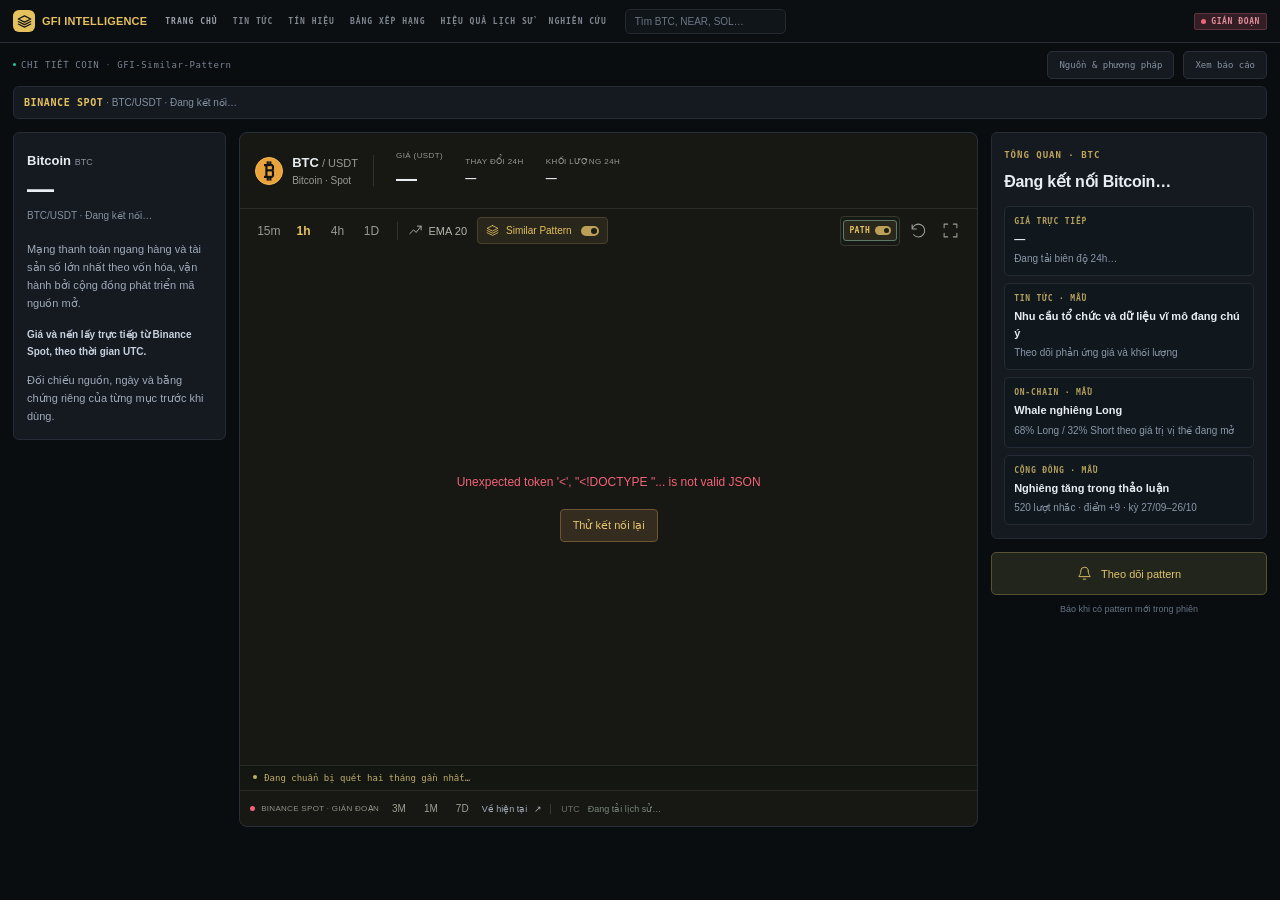
==== commit ef025489: "Fix live path selection and publish the verified MVP handoff" ====
--- a/static/index.html
+++ b/static/index.html
@@ -4,7 +4,7 @@
   <meta charset="UTF-8">
   <meta name="viewport" content="width=device-width, initial-scale=1">
   <meta name="theme-color" content="#0b0e11">
-  <title>GFI Intelligence — Pattern Terminal</title>
+  <title>GFI-Similar-Pattern</title>
   <link rel="icon" href="data:image/svg+xml,%3Csvg xmlns='http://www.w3.org/2000/svg' viewBox='0 0 32 32'%3E%3Crect width='32' height='32' rx='9' fill='%23e8bd57'/%3E%3Cpath d='M22 11h-9l-4 5 4 5h9v-6h-7' fill='none' stroke='%23101317' stroke-width='3'/%3E%3C/svg%3E">
   <link rel="stylesheet" href="styles.css">
   <link rel="stylesheet" href="reference.css?v=v40-r1">
@@ -14,7 +14,7 @@
     <script defer src="pattern-presentation.js?v=v39-case-sigma-r1"></script>
     <script defer src="forecast-native.js?v=v40-v39-native-10-floor-r3"></script>
     <script defer src="forecast-arrows.js?v=v41-accuracy-r12"></script>
-    <script defer src="app.js?v=v41-arrow-only-r1"></script>
+    <script defer src="app.js?v=v41-handoff-r2"></script>
 </head>
 <body>
 <svg class="icon-library" xmlns="http://www.w3.org/2000/svg" aria-hidden="true"><defs>
@@ -41,7 +41,7 @@
     <div class="top-actions"><span class="data-badge" id="dataset-note" title="Nguồn giá Binance Spot"><span id="connection-light" class="dot amber"></span> <span id="connection-label">ĐANG KẾT NỐI</span></span></div>
   </header>
 
-  <div class="contextbar"><span><span class="dot green"></span> CHI TIẾT COIN <span class="crumb">·</span> SCEX PROJECT INTELLIGENCE</span><div class="context-actions"><button id="data-info">Nguồn &amp; phương pháp</button><button id="report-button">Xem báo cáo</button></div></div>
+  <div class="contextbar"><span><span class="dot green"></span> CHI TIẾT COIN <span class="crumb">·</span> GFI-Similar-Pattern</span><div class="context-actions"><button id="data-info">Nguồn &amp; phương pháp</button><button id="report-button">Xem báo cáo</button></div></div>
   <div class="scenario-banner"><strong>BINANCE SPOT</strong><span id="market-range-label"> · BTC/USDT · Đang tải ba tháng dữ liệu đến hiện tại…</span></div>
 
   <div class="workspace">
